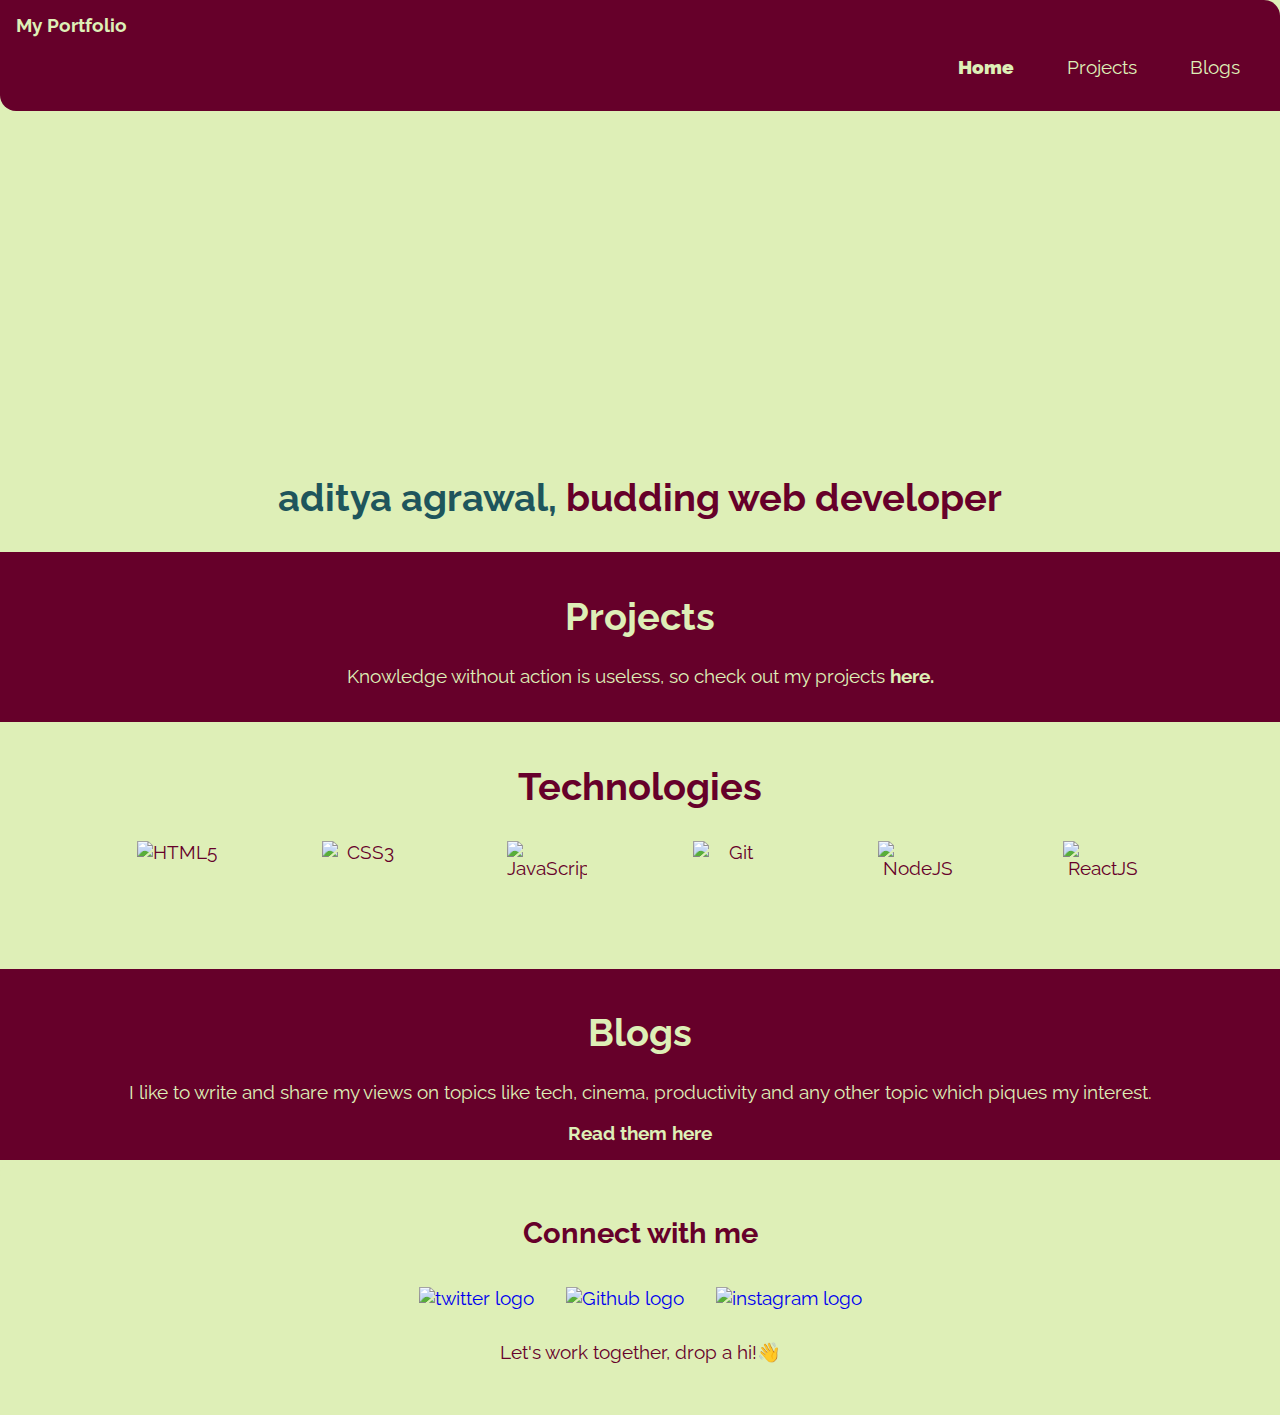
==== index.html @ 91b80e5e "Created index.html for main website" ====
<!DOCTYPE html>
<html lang="en">
<head>
  <meta charset="UTF-8">
  <meta name="viewport" content="width=device-width, initial-scale=1.0">
  <title>Portfolio</title>
  <link href="/style.css" rel="stylesheet">
  <link href="images/favicon.ico" rel="icon" />
</head>
<body>
  <nav class="navigation container">
    <div class="nav-brand">My Portfolio</div>
    <ul class="list-non-bullet nav-pills">
        <li class="list-item-inline">
            <a class="link link-active" href="/">Home</a>
        </li>
        <li class="list-item-inline">
            <a class="link" href="/projects.html">Projects</a>
        </li>
        <li class="list-item-inline">
            <a class="link" href="/blogs.html">Blogs</a>
        </li>
    </ul>
  </nav>
  

    <header class="hero">
        <!-- <img class="hero-img" src="/images/hero.svg" />
        <h1 class="hero-heading">aditya agrawal,  <span class="heading-inverted">budding web developer</span></h1> -->
      <script src="https://unpkg.com/@lottiefiles/lottie-player@latest/dist/lottie-player.js"></script>
      <lottie-player src="https://assets1.lottiefiles.com/packages/lf20_sSF6EG.json" mode="bounce" background="#DEEFB7"  speed="1"  style="width: 300px; height: 300px;"  loop  autoplay class="hero-img"></lottie-player>
      <h1 class="hero-heading">aditya agrawal,  <span class="heading-inverted">budding web developer</span></h1>
    </header>
    
    <section class="section claret">
      <div class="container container-center">
          <h1>Projects</h1>
          <p>Knowledge without action is useless, so check out my projects<a class="link project-link" href="/projects.html"> here.</a></p>
          
      </div>
    </section>
    <section class="section">
      <div class="container container-center">
          <h1>Technologies</h1>
          <div class="tech-logo">
            <img src="/images/tech logo/html5.svg" alt="HTML5" class="tech-logo-svg"/>
            <img src="/images/tech logo/css3.svg" alt="CSS3" class="tech-logo-svg" />
            <img src="/images/tech logo/javascript.svg" alt="JavaScript" class="tech-logo-svg" />
            <img src="/images/tech logo/git.svg" alt="Git" class="tech-logo-svg" />
            <img src="/images/tech logo/nodeJS.svg"  alt="NodeJS" class="tech-logo-svg" />
            <img src="/images/tech logo/react.svg" alt="ReactJS" class="tech-logo-svg" />
          </div>
          
          <!-- <p>HTML5, CSS3, JavaScript, NodeJS, ReactJS, Git and Web Hosting </p> -->
      </div>

  </section>

  

  <section class="section claret">
    <div class="container container-center">
        <h1>Blogs</h1>
        <p>I like to write and share my views on topics like tech, cinema, productivity and any other topic which piques my interest. 
          
        </p>
        <a class="link blog-link" href="/blogs.html"> Read them here</a>
    </div>

  </section>

  <footer class="footer">
    <div class="footer-header"><h2>Connect with me</h2></div>
    <div class="footer-content">
      
        
      <a class="link social-links" href="https://twitter.com/sayitaditya"> <img src="images/social profiles/twitter.svg" alt="twitter logo" class="social-profile-logo" />
                
      </a>
        
        
      <a class="link social-links" href="https://github.com/AdityaAgrawal-03"> <img src="images/social profiles/github.svg" alt="Github logo" class="social-profile-logo" />
                
      </a>
        
        
      <a class="link social-links" href="https://www.instagram.com/_aditya_agrawal__/"> <img src="images/social profiles/instagram.svg" alt="instagram logo" class="social-profile-logo" />
                
      </a>
        
        
    </ul>
    
    </div>
    <p class="footer-final-mesage">Let's work together, drop a hi!👋 </p>
    
  </footer>
</body>
</html>
---- style.css ----
@import url('https://fonts.googleapis.com/css2?family=Raleway&display=swap');

:root {
  --primary-color:  #DEEFB7;
  --secondary-color: #66002A;
}

body {
  font-family: 'Raleway', sans-serif;
  margin: 0px;
  background-color: var(--primary-color);
  color: var(--secondary-color);
  font-size: 1.2rem;
}

hr {
  margin: 1rem 0;
}

/* containers */
.container {
  padding: 0rem 1rem;
}

 .container-center {
  text-align: center;
}

/* tech logo */ 

.tech-logo {
  display: flex;
  align-items: center;
  justify-content: space-evenly;
  margin: 2rem 0;
}

.tech-logo-svg {
  width: 80px;
  height: 80px;
  
}

/* links */

.link {
  text-decoration: none;
  box-sizing: border-box;
  padding: 0.8rem 1rem;
  text-align: center;
}

.link-primary {
  color: white;
  background-color: var(--secondary-color);
  border-radius: 0.5rem;
  
}

.link-secondary {
  background-color: var(--primary-color);
  border-radius: 0.5rem;
  color: var(--secondary-color);
}

.project-link {
  color: var(--primary-color);
  font-weight: bolder;
  padding: 0;
}

.blog-link {
  color: var(--primary-color);
  font-weight: bolder;
  padding: 0;
}

 .project-link-button:active {
  transform: scale(0.9);
  font-size: 1rem;
}

.project-section {
  margin-bottom: 2rem;;
}
/* lists */

.list-non-bullet {
  list-style-type: none;
}

.list-item-inline {
  display: inline;
  margin: 0 0.5rem;
}

/* navigation */

.navigation {
  background-color: var(--secondary-color);
  padding: 0.9rem 1rem;
  color:var(--primary-color);
  border-bottom-left-radius: 1rem;
  border-top-right-radius: 1rem;
}

.nav-brand {
  font-weight: bold;
}

.nav-pills {
  text-align: right;

}

.nav-pills .link {
  color: var(--primary-color)
}

.nav-pills .link-active {
  font-weight: 900;
}

/* header */

.hero {
  margin: 2rem 1rem;
  
}
  

.hero-img {
  display: block;
  margin-left: auto;
  margin-right: auto;
  max-width: 400px;
  
} 

.hero .hero-heading {
  margin-top: 2rem;
  text-align: center;
  color: #1E555C;
}

.hero .heading-inverted {
  color: var(--secondary-color);
}

/* sections */

.section {
  padding: 1rem;
}

.section h1 {
  text-align: center;
}

 .claret {
  background-color: var(--secondary-color);
  color: var(--primary-color)
}

/* footer */ 

.footer {
  background-color: var(--primary-color);
  color: var(--secondary-color);
  padding: 2rem 1rem;
  border-top-left-radius: 1rem;
  border-bottom-right-radius: 1rem;
  text-align: center;
  
}

.footer-header {
  text-align: center;
  font-weight: bold;
}

.footer .footer-content {
  display: flex;
  align-items: center;
  justify-content: center;
  /* flex-direction: row; */
  /* align-items: center;
  justify-content: center; */
  margin: 1rem 0;
}

/* .social-links .list-item-inline {
  padding: 1rem 0;
} */

 /* .social-links .link  {
  color: var(--secondary-color);
  
} */

.social-profile-logo {
  width: 50px;
  height: 50px;
}

.footer-final-message {
  text-align: center;
}
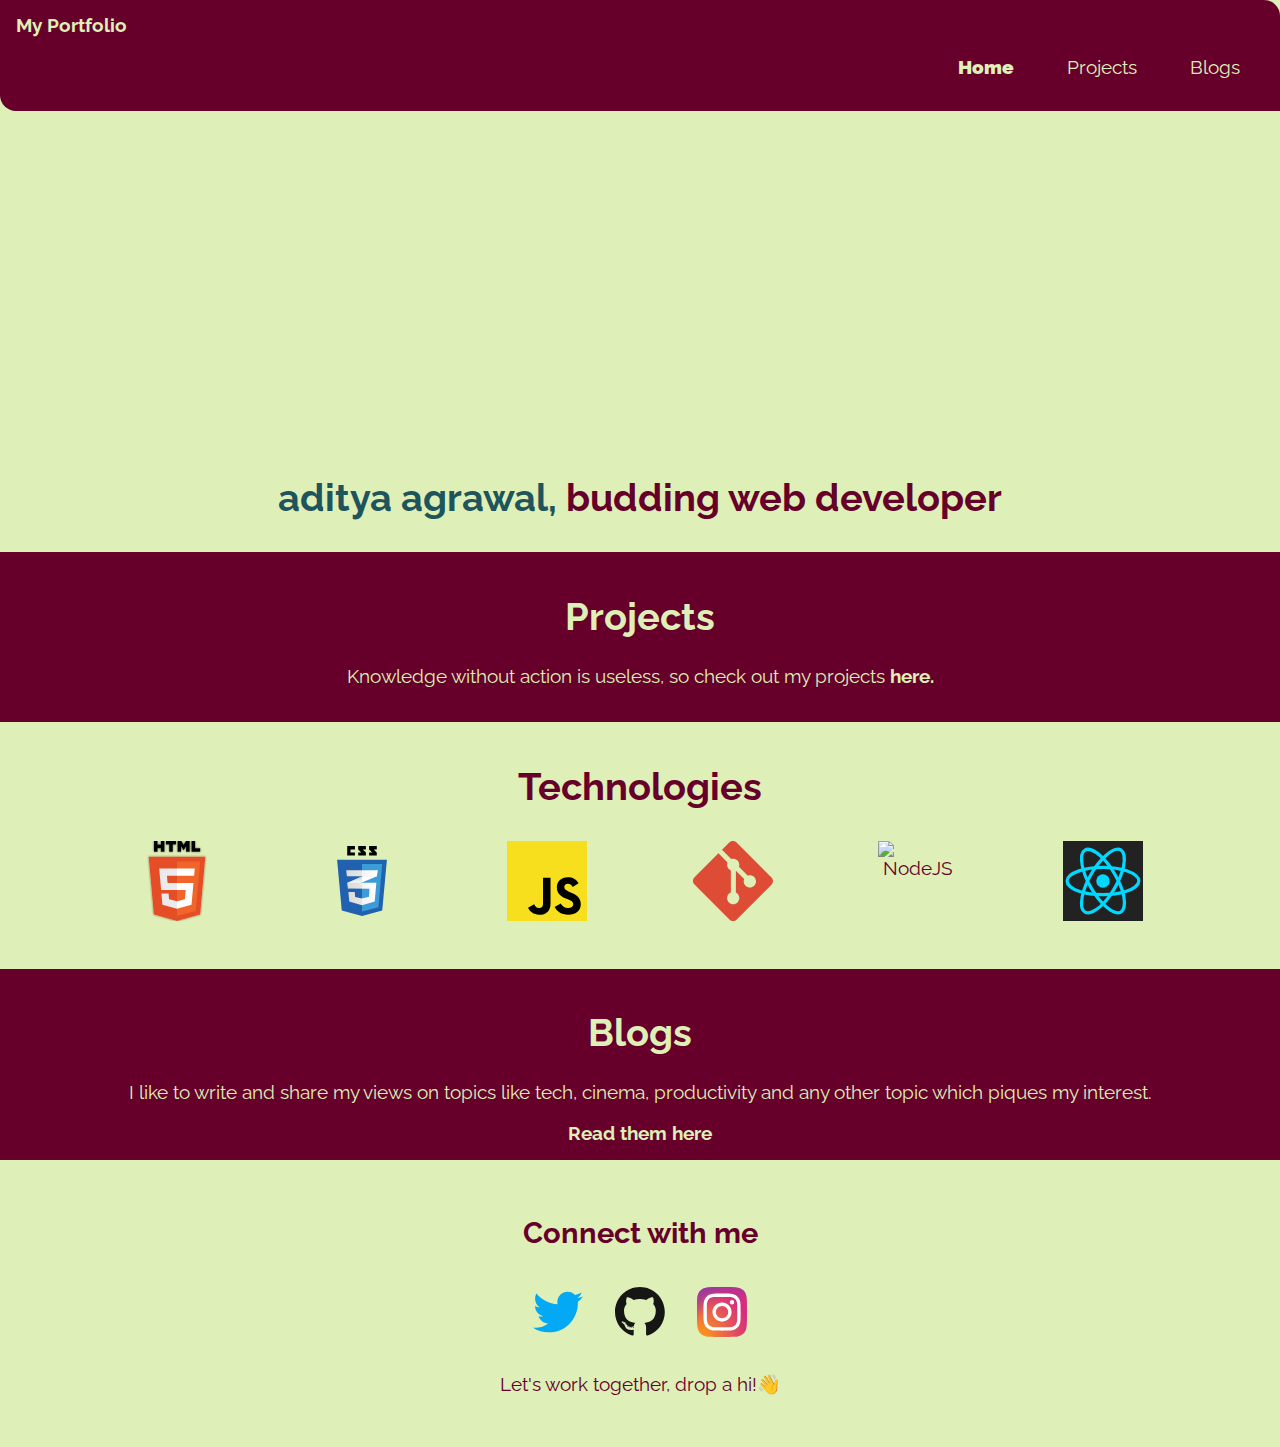
==== commit d6af0819: "style: added animation to the website" ====
--- a/index.html
+++ b/index.html
@@ -94,6 +94,7 @@
     </div>
     <p class="footer-final-mesage">Let's work together, drop a hi!👋 </p>
     
+    
   </footer>
 </body>
 </html>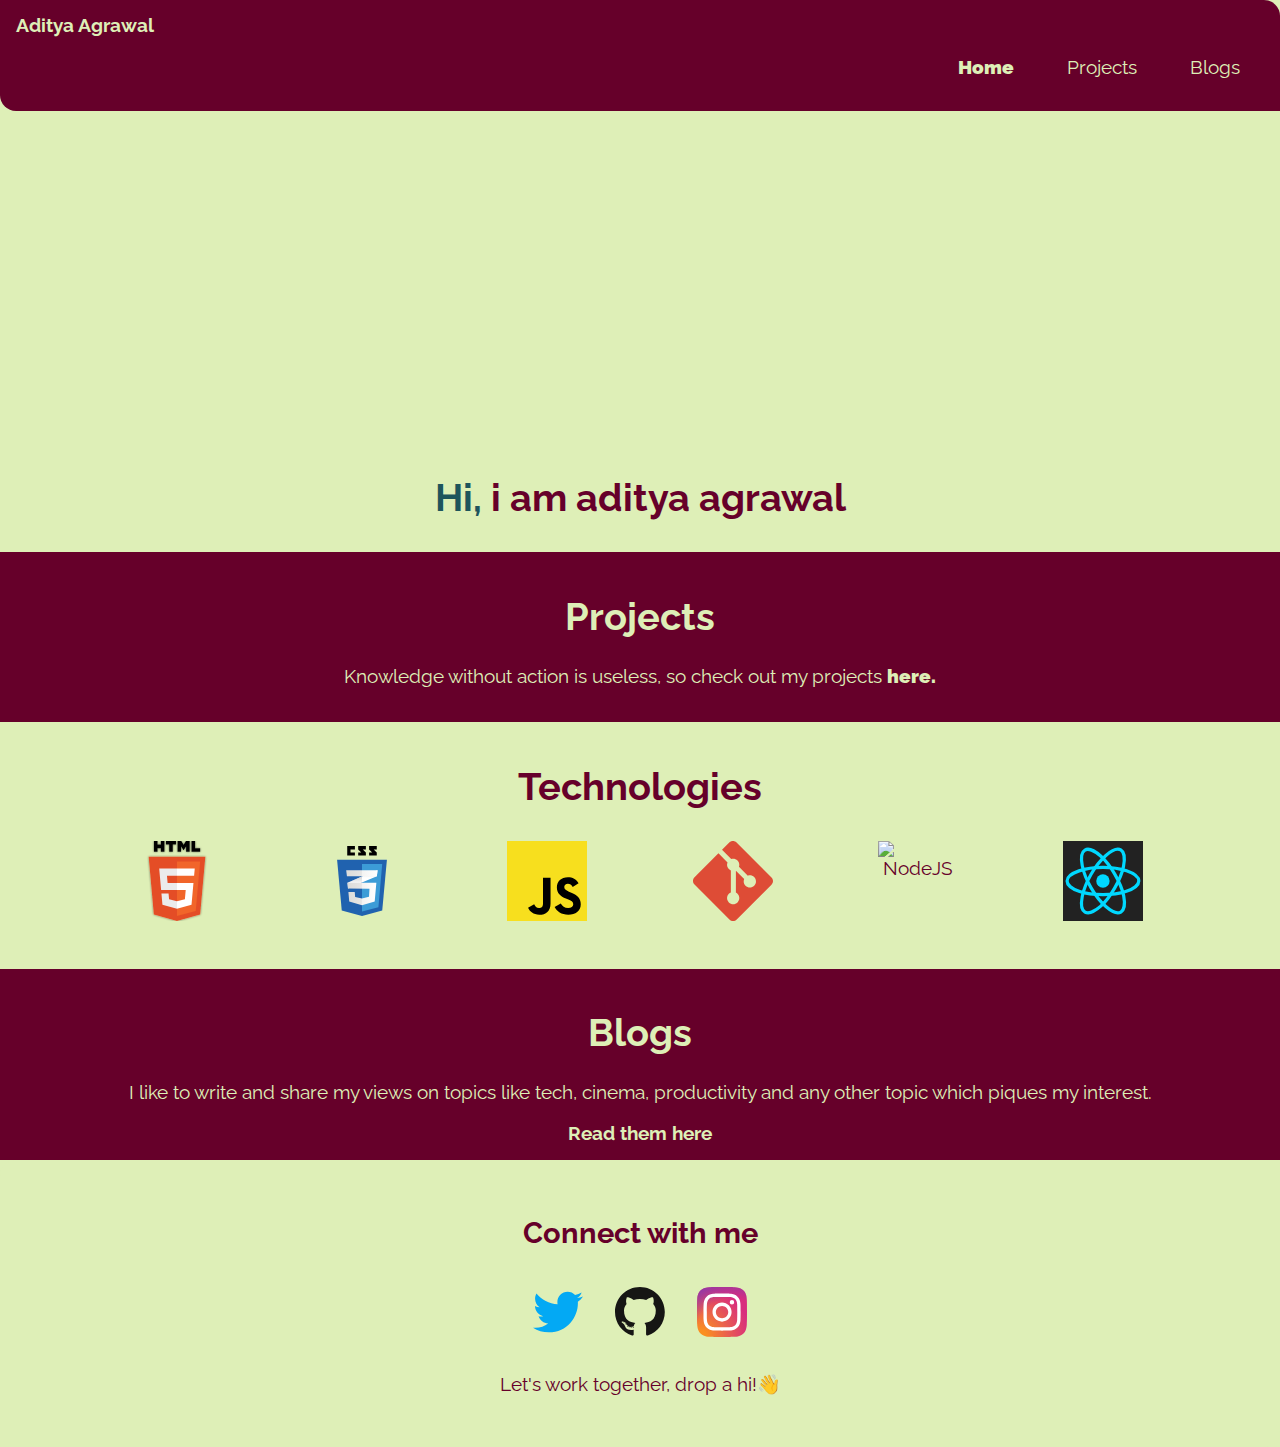
==== commit 00d3891a: "style: changed theme colors" ====
--- a/index.html
+++ b/index.html
@@ -9,7 +9,7 @@
 </head>
 <body>
   <nav class="navigation container">
-    <div class="nav-brand">My Portfolio</div>
+    <div class="nav-brand">Aditya Agrawal</div>
     <ul class="list-non-bullet nav-pills">
         <li class="list-item-inline">
             <a class="link link-active" href="/">Home</a>
@@ -28,14 +28,14 @@
         <!-- <img class="hero-img" src="/images/hero.svg" />
         <h1 class="hero-heading">aditya agrawal,  <span class="heading-inverted">budding web developer</span></h1> -->
       <script src="https://unpkg.com/@lottiefiles/lottie-player@latest/dist/lottie-player.js"></script>
-      <lottie-player src="https://assets1.lottiefiles.com/packages/lf20_sSF6EG.json" mode="bounce" background="#DEEFB7"  speed="1"  style="width: 300px; height: 300px;"  loop  autoplay class="hero-img"></lottie-player>
-      <h1 class="hero-heading">aditya agrawal,  <span class="heading-inverted">budding web developer</span></h1>
+      <lottie-player src="https://assets1.lottiefiles.com/packages/lf20_sSF6EG.json" mode="bounce" background="#f7fff7"  speed="1"  style="width: 300px; height: 300px;"  loop  autoplay class="hero-img"></lottie-player>
+      <h1 class="hero-heading">Hi,   <span class="heading-inverted">i am aditya agrawal</span></h1>
     </header>
     
     <section class="section claret">
       <div class="container container-center">
           <h1>Projects</h1>
-          <p>Knowledge without action is useless, so check out my projects<a class="link project-link" href="/projects.html"> here.</a></p>
+          <p>Knowledge without action is useless, so check out my projects<a class="link project-link" href="/projects.html"> <strong>here.</strong></a></p>
           
       </div>
     </section>
@@ -94,7 +94,7 @@
     </div>
     <p class="footer-final-mesage">Let's work together, drop a hi!👋 </p>
     
-    
+
   </footer>
 </body>
 </html>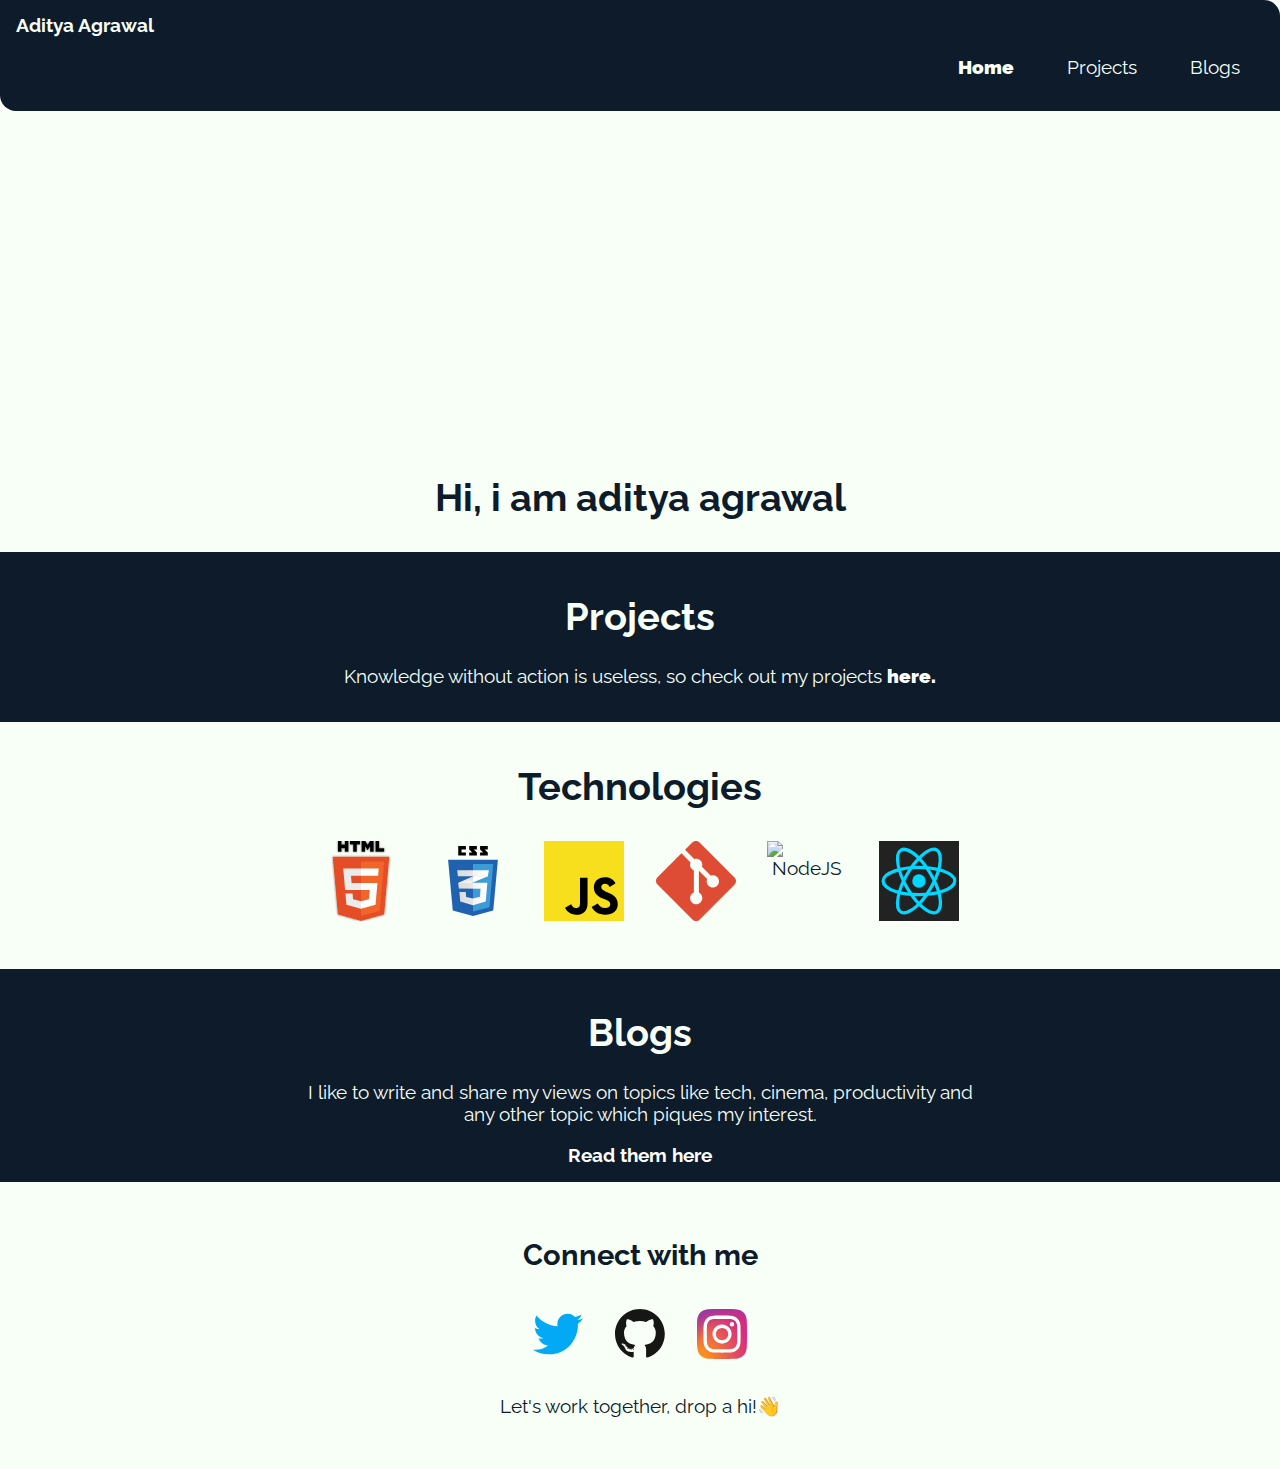
==== commit 7dd6bc63: "refactor: updated content" ====
--- a/index.html
+++ b/index.html
@@ -20,7 +20,7 @@
         <li class="list-item-inline">
             <a class="link" href="/blogs.html">Blogs</a>
         </li>
-    </ul>
+    </ul> 
   </nav>
   
 
--- a/style.css
+++ b/style.css
@@ -1,8 +1,11 @@
 @import url('https://fonts.googleapis.com/css2?family=Raleway&display=swap');
 
 :root {
-  --primary-color:  #DEEFB7;
-  --secondary-color: #66002A;
+  /* --primary-color:  #DEEFB7;
+  --secondary-color: #66002A; */
+  --primary-color: #f7fff7;
+  --secondary-color: #0d1b2a;
+  --link-color: #fff;
 }
 
 body {
@@ -24,6 +27,9 @@
 
  .container-center {
   text-align: center;
+  max-width: 700px;
+  margin: auto;
+  
 }
 
 /* tech logo */ 
@@ -63,14 +69,18 @@
   color: var(--secondary-color);
 }
 
+.link-active {
+  font-weight: bolder;
+}
+
 .project-link {
-  color: var(--primary-color);
+  color: var(--link-color);
   font-weight: bolder;
   padding: 0;
 }
 
 .blog-link {
-  color: var(--primary-color);
+  color: var(--link-color);
   font-weight: bolder;
   padding: 0;
 }
@@ -83,6 +93,7 @@
 .project-section {
   margin-bottom: 2rem;;
 }
+
 /* lists */
 
 .list-non-bullet {
@@ -140,7 +151,7 @@
 .hero .hero-heading {
   margin-top: 2rem;
   text-align: center;
-  color: #1E555C;
+  color: var(--secondary-color);
 }
 
 .hero .heading-inverted {
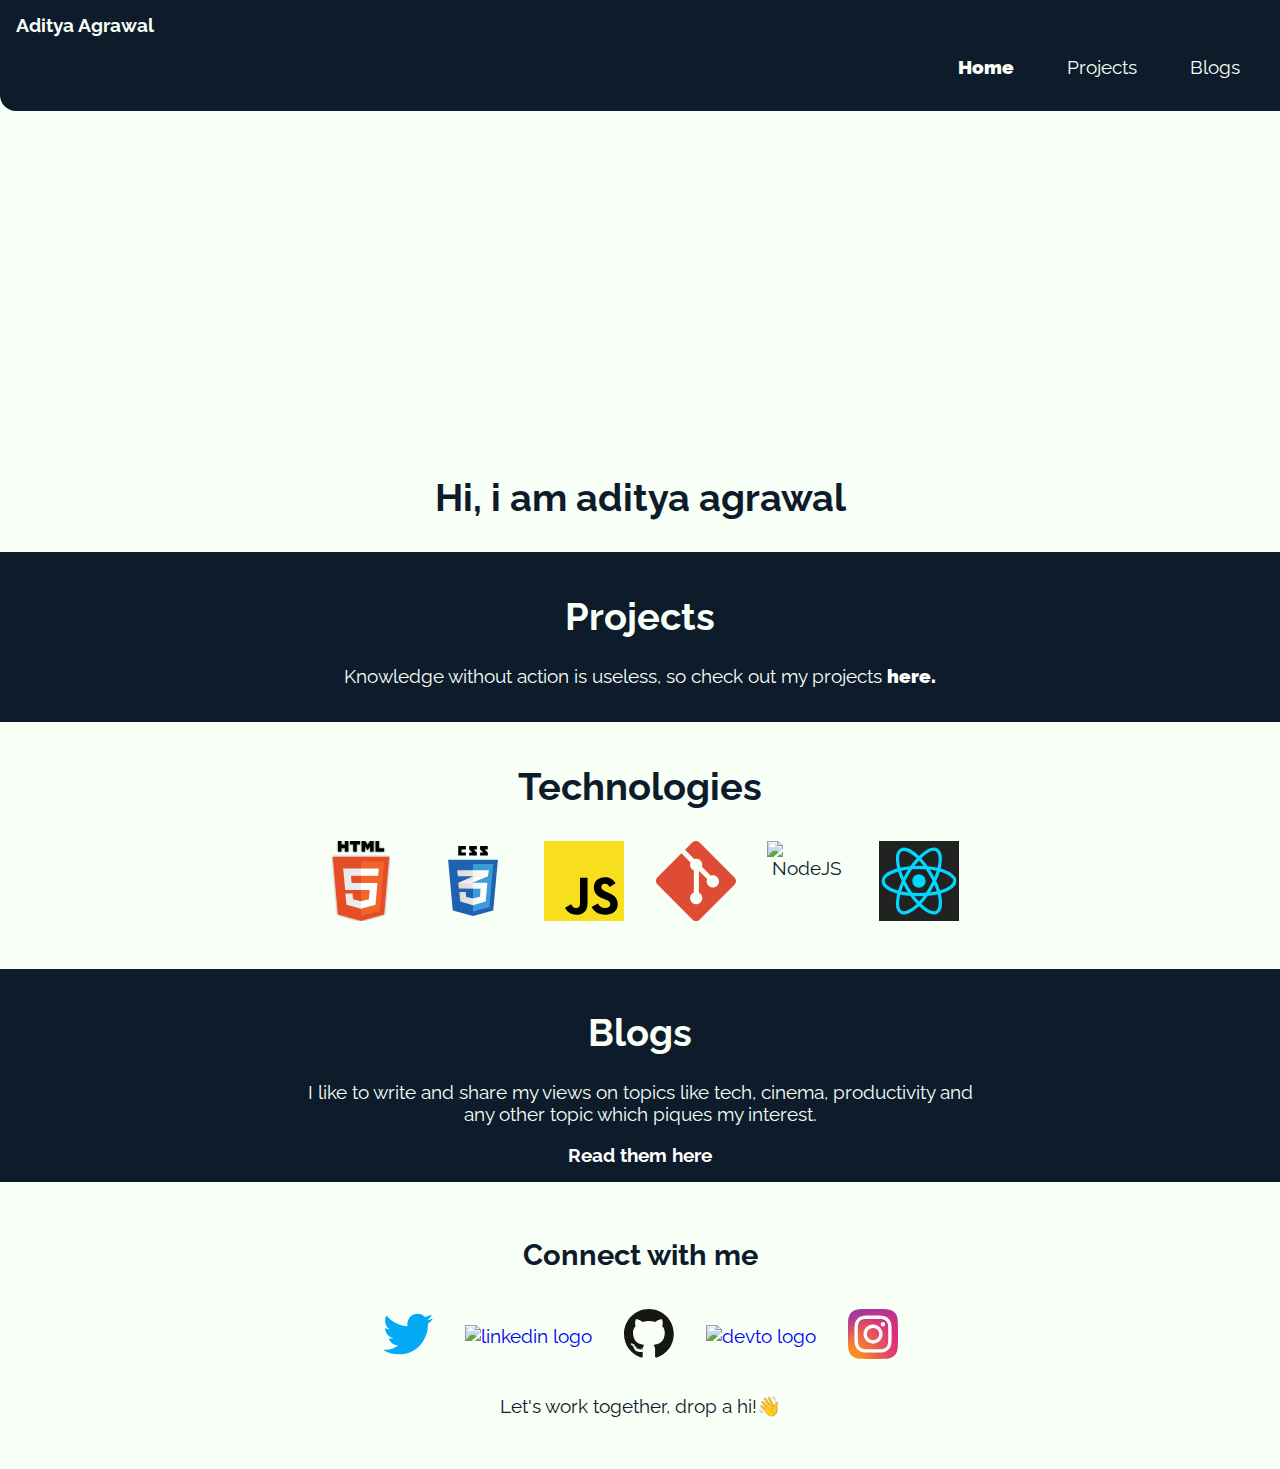
==== commit 233e8725: "refactor: update content" ====
--- a/index.html
+++ b/index.html
@@ -39,6 +39,7 @@
           
       </div>
     </section>
+
     <section class="section">
       <div class="container container-center">
           <h1>Technologies</h1>
@@ -74,21 +75,26 @@
     <div class="footer-content">
       
         
-      <a class="link social-links" href="https://twitter.com/sayitaditya"> <img src="images/social profiles/twitter.svg" alt="twitter logo" class="social-profile-logo" />
+      <a class="link social-links" href="https://twitter.com/sayitaditya" target="_blank"> <img src="images/social profiles/twitter.svg" alt="twitter logo" class="social-profile-logo" />
+                
+      </a>
+        
+      <a class="link social-links" href="https://www.linkedin.com/in/aditya-agrawal-2674251a3/" target="_blank"> <img src="images/social profiles/linkedin.svg" alt="linkedin logo" class="social-profile-logo" />
+                
+      </a>
+
+      <a class="link social-links" href="https://github.com/AdityaAgrawal-03" target="_blank"> <img src="images/social profiles/github.svg" alt="github logo" class="social-profile-logo" />
+                
+      </a>
+
+      <a class="link social-links" href="https://dev.to/explorerforlife" target="_blank"> <img src="images/social profiles/devto.svg" alt="devto logo" class="social-profile-logo" />
                 
       </a>
         
         
-      <a class="link social-links" href="https://github.com/AdityaAgrawal-03"> <img src="images/social profiles/github.svg" alt="Github logo" class="social-profile-logo" />
+      <a class="link social-links" href="https://www.instagram.com/_aditya_agrawal__/" target="_blank"> <img src="images/social profiles/instagram.svg" alt="instagram logo" class="social-profile-logo" />
                 
       </a>
-        
-        
-      <a class="link social-links" href="https://www.instagram.com/_aditya_agrawal__/"> <img src="images/social profiles/instagram.svg" alt="instagram logo" class="social-profile-logo" />
-                
-      </a>
-        
-        
     </ul>
     
     </div>
--- a/style.css
+++ b/style.css
@@ -85,9 +85,9 @@
   padding: 0;
 }
 
- .project-link-button:active {
-  transform: scale(0.9);
+.project-link-button {
   font-size: 1rem;
+  transform: scale(0.98);
 }
 
 .project-section {
@@ -112,7 +112,7 @@
   padding: 0.9rem 1rem;
   color:var(--primary-color);
   border-bottom-left-radius: 1rem;
-  border-top-right-radius: 1rem;
+  
 }
 
 .nav-brand {
@@ -200,15 +200,6 @@
   margin: 1rem 0;
 }
 
-/* .social-links .list-item-inline {
-  padding: 1rem 0;
-} */
-
- /* .social-links .link  {
-  color: var(--secondary-color);
-  
-} */
-
 .social-profile-logo {
   width: 50px;
   height: 50px;
@@ -216,4 +207,27 @@
 
 .footer-final-message {
   text-align: center;
-}+}
+
+/* media queries */
+@media screen and (max-width: 480px) and (orientation: portrait) {
+  /* .navigation {
+    padding: 5px;
+  } */
+
+  .list-item-inline {
+    display: inline;
+    margin: 0rem;
+  }
+
+ .tech-logo-svg {
+    width: 50px;
+    height: 50px;
+    
+  }
+
+  footer .link {
+    padding: opx;
+  }
+  
+} 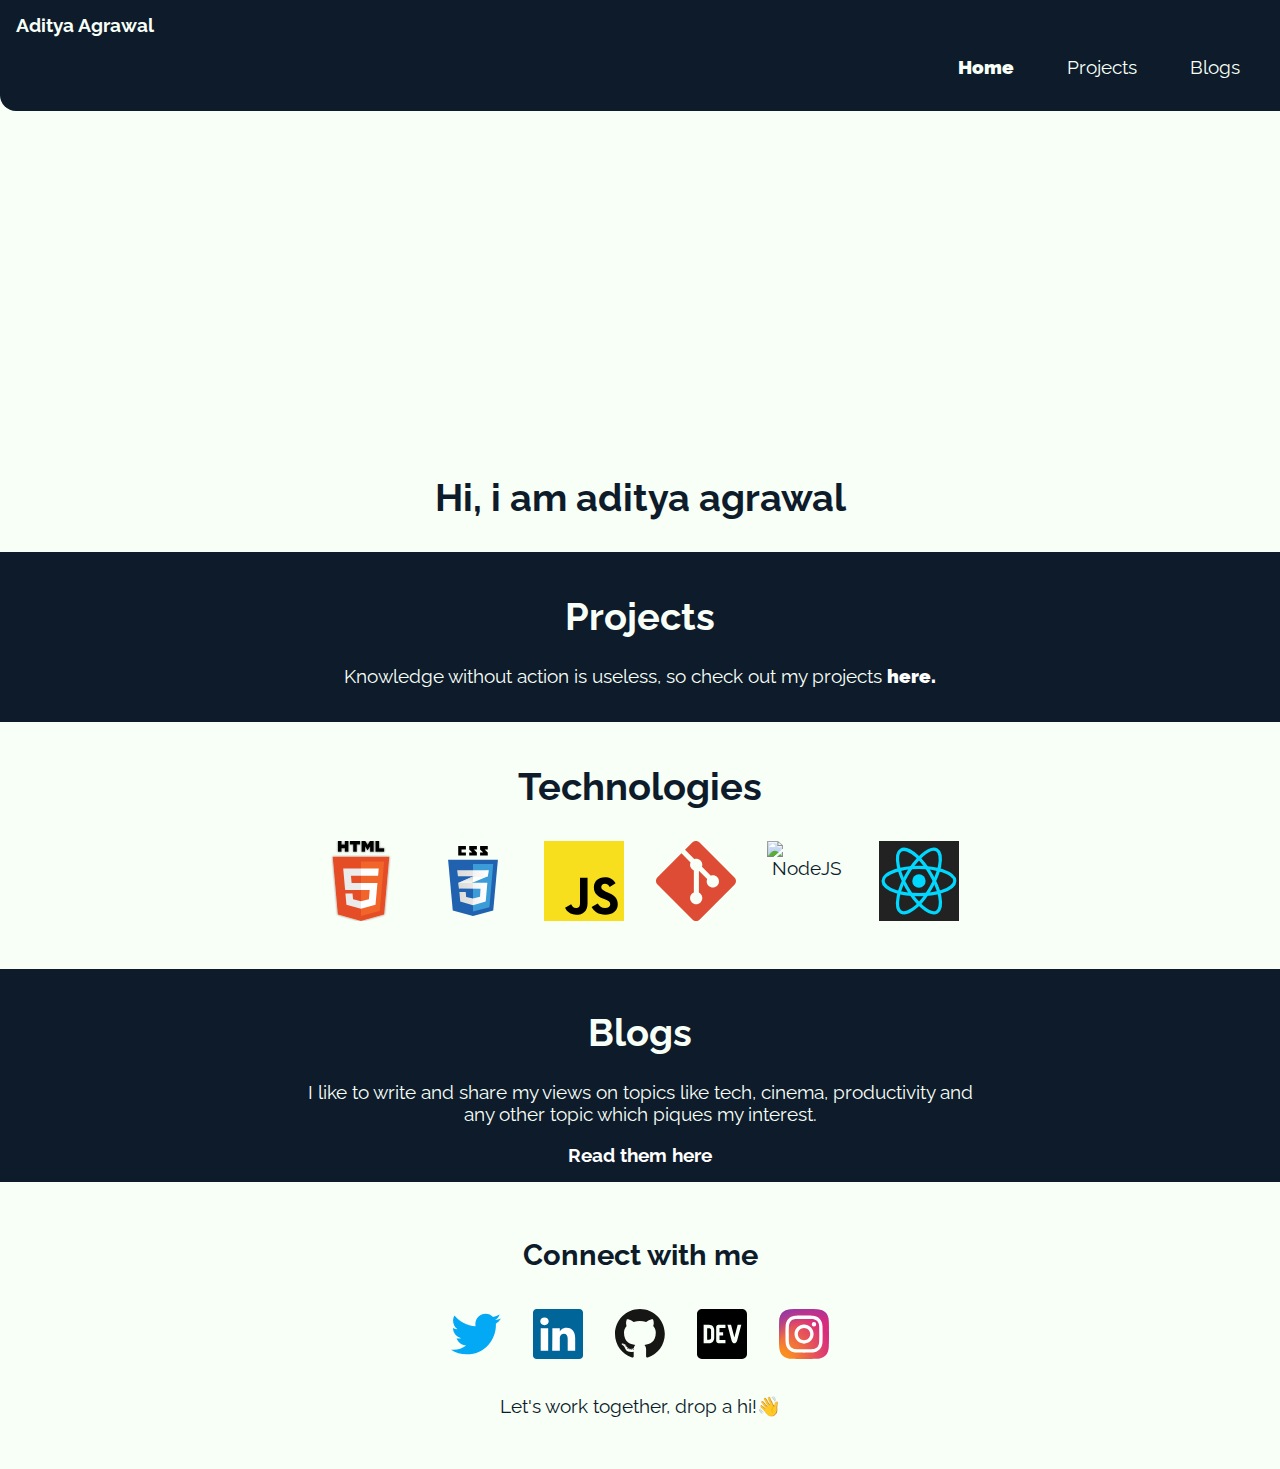
==== commit be7c2b70: "refactor: changed title" ====
--- a/index.html
+++ b/index.html
@@ -3,7 +3,7 @@
 <head>
   <meta charset="UTF-8">
   <meta name="viewport" content="width=device-width, initial-scale=1.0">
-  <title>Portfolio</title>
+  <title>Aditya Agrawal</title>
   <link href="/style.css" rel="stylesheet">
   <link href="images/favicon.ico" rel="icon" />
 </head>
